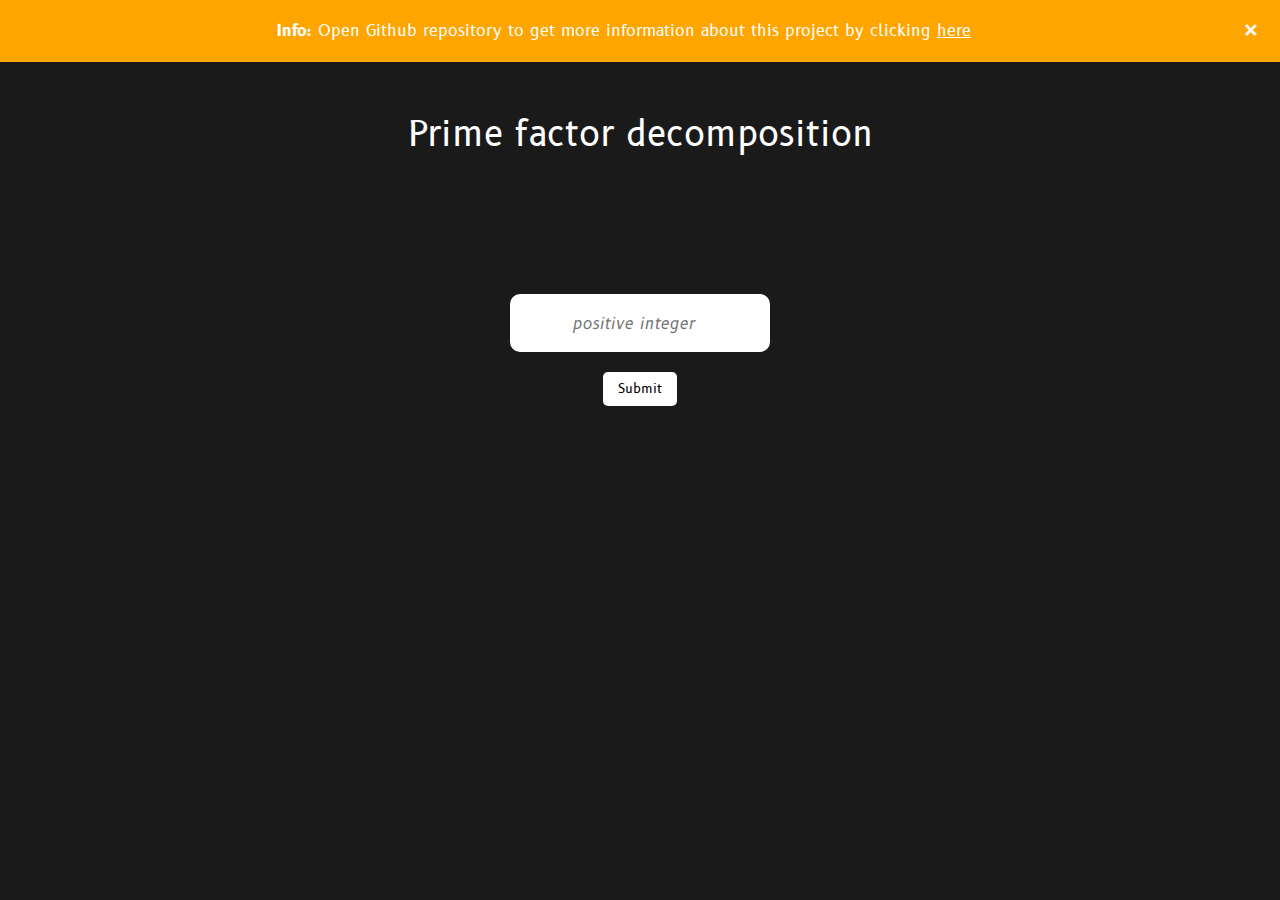
==== index.html @ 0292885f "Update index.html" ====
<!DOCTYPE html>
 <html lang="en">
 <head>
  <title> Prime Factor Decomposition | Calculator </title>
  <meta charset="utf-8"/>
  <meta name="author" content="Thomas Giudici"/>
  <meta name="viewport" content="width=device-width, initial-scale=1"/>
  <link href="https://fonts.googleapis.com/css2?family=B612&display=swap" rel="stylesheet"/>
  <link rel="stylesheet" href="style.css"/>
 </head>

 <body>
  <div class="alert">
   <span class="closeAlert" onclick="this.parentElement.style.display='none'"> &times </span>
   <b> Info: </b> Open Github repository to get more information about this project by clicking
   <a style="color:white" rel="noopener" href="https://github.com/helloworld-html/PrimeFactorDecomposition" target="_blank"> here </a>
  </div>

  <h1> Prime factor decomposition </h1>
  <input type= "number" min= "0" placeholder= "positive integer">
  <button onclick= "Input()"> Submit </button>
  <h2> </h2>
  <p id="result"> </p>

  <script src="script.js"> </script>

 </body>
 </html>
---- style.css ----
* { font-family: 'B612', sans-serif }

body {
background-color: #1a1a1a;
animation: fade 3s;
color: white;
margin: 0px;
user-select: none; }

/*scrollbar*/
::-webkit-scrollbar {width: 10px}
::-webkit-scrollbar-track {background: #1a1a1a}
::-webkit-scrollbar-thumb {background: #888; border-radius: 7px}
::-webkit-scrollbar-thumb:hover {background: white}

.alert {
animation: alert-animation 13s infinite;
padding: 20px;
text-align: center;
margin: 0px;
background-color: orange;
color: white; }

.closeAlert {
margin-left: 15px;
color: white;
font-weight: bold;
float: right;
font-size: 22px;
line-height: 20px;
cursor: pointer;
transition: 0.5s; }

.closeAlert:hover {color: black}

h1 {
font-weight: normal;
margin-top: 50px;
font-size: 220%;
text-align: center; }

input {
margin-top: 15vh;
text-align: center;
border: none;
display: block;
padding: 15px 30px 15px 30px;
font-size: 20px;
border-radius: 10px;
margin-left: auto;
margin-right: auto;
width: 200px; }

input:hover { filter: drop-shadow(0px 0px 10px white) }

input::placeholder { font-style: italic; font-size: 16px }

button {
cursor: pointer;
border: none;
background-color: white;
margin-left: auto;
margin-right: auto;
margin-top: 20px;
display: block;
padding: 8px 15px 8px 15px;
border-radius: 5px;
font-size: 13px; }

button:hover { filter: drop-shadow(0px 0px 10px white) }

h2 {
text-align: center;
font-style: italic;
font-weight: lighter;
margin-top: 35px; }

#result {
text-align: center;
font-size: 25px; }

@media screen and (max-width: 500px) {
.alert { padding: 10px; font-size: 11px }
.closeAlert { margin-left: 15px; font-size: 15px; line-height: 25px }
h1 { margin-top: 50px; font-size: 180% }
input {
margin-top: 10vh;
padding: 14px 25px 14px 25px;
font-size: 15px;
border-radius: 7px;
width: 150px; }
button {
margin-top: 20px;
padding: 7px 13px 7px 13px;
border-radius: 5px;
font-size: 10px; }
h2 { margin-top: 35px; font-size: 20px }
#result { font-size: 18px }}

@keyframes fade {
from { opacity: 0 }
to { opacity: 1 }}

@keyframes alert-animation {
0% { background-color: orange }
50% { background-color: coral }
100% { background-color: #ff4d4d }}
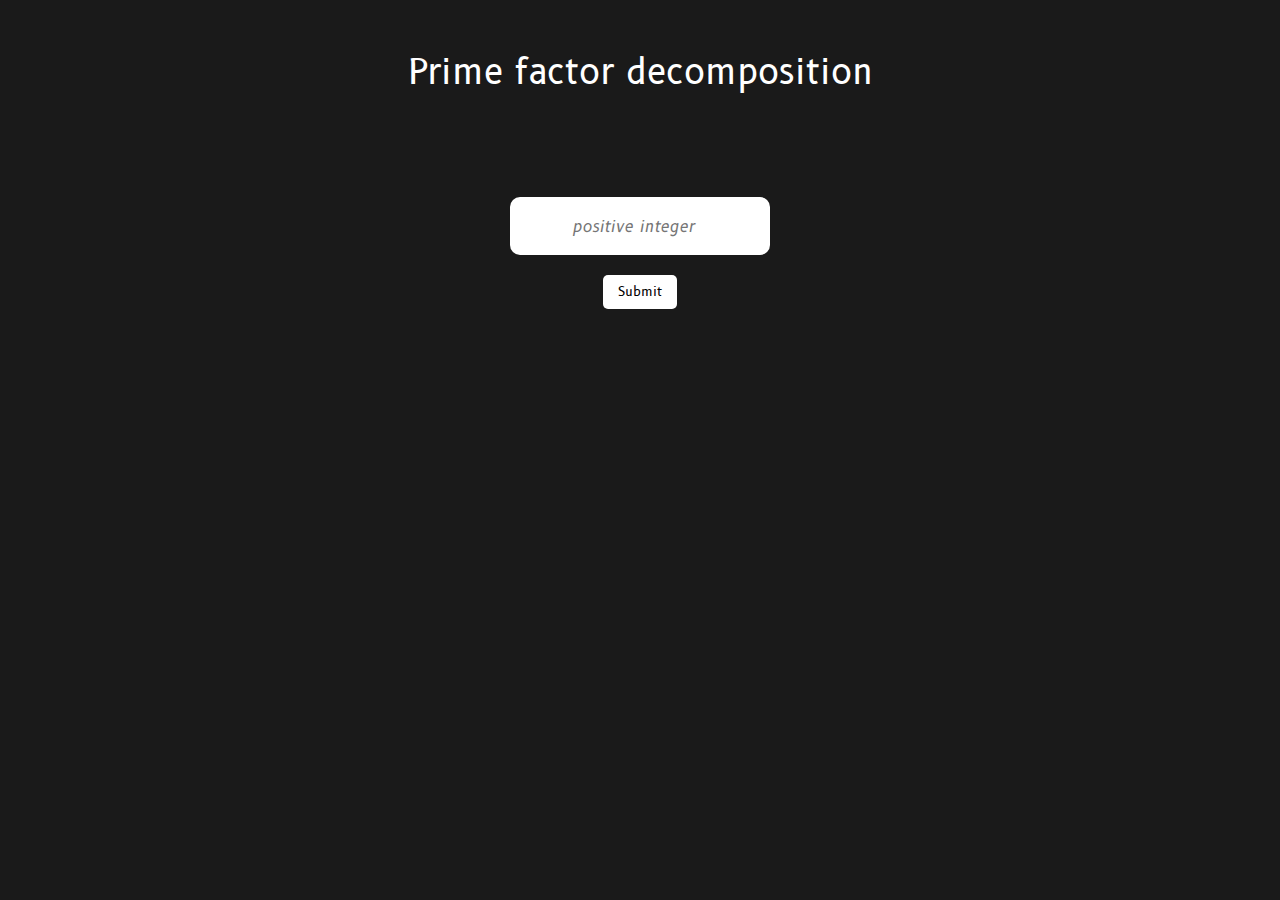
==== commit 919d1dba: "Updated calculator" ====
--- a/index.html
+++ b/index.html
@@ -10,12 +10,6 @@
  </head>
 
  <body>
-  <div class="alert">
-   <span class="closeAlert" onclick="this.parentElement.style.display='none'"> &times </span>
-   <b> Info: </b> Open Github repository to get more information about this project by clicking
-   <a style="color:white" rel="noopener" href="https://github.com/helloworld-html/PrimeFactorDecomposition" target="_blank"> here </a>
-  </div>
-
   <h1> Prime factor decomposition </h1>
   <input type= "number" min= "0" placeholder= "positive integer">
   <button onclick= "Input()"> Submit </button>
--- a/style.css
+++ b/style.css
@@ -13,26 +13,6 @@
 ::-webkit-scrollbar-thumb {background: #888; border-radius: 7px}
 ::-webkit-scrollbar-thumb:hover {background: white}
 
-.alert {
-animation: alert-animation 13s infinite;
-padding: 20px;
-text-align: center;
-margin: 0px;
-background-color: orange;
-color: white; }
-
-.closeAlert {
-margin-left: 15px;
-color: white;
-font-weight: bold;
-float: right;
-font-size: 22px;
-line-height: 20px;
-cursor: pointer;
-transition: 0.5s; }
-
-.closeAlert:hover {color: black}
-
 h1 {
 font-weight: normal;
 margin-top: 50px;
@@ -40,7 +20,7 @@
 text-align: center; }
 
 input {
-margin-top: 15vh;
+margin-top: 100px;
 text-align: center;
 border: none;
 display: block;
@@ -80,11 +60,9 @@
 font-size: 25px; }
 
 @media screen and (max-width: 500px) {
-.alert { padding: 10px; font-size: 11px }
-.closeAlert { margin-left: 15px; font-size: 15px; line-height: 25px }
 h1 { margin-top: 50px; font-size: 180% }
 input {
-margin-top: 10vh;
+margin-top: 75px;
 padding: 14px 25px 14px 25px;
 font-size: 15px;
 border-radius: 7px;
@@ -94,7 +72,11 @@
 padding: 7px 13px 7px 13px;
 border-radius: 5px;
 font-size: 10px; }
-h2 { margin-top: 35px; font-size: 20px }
+h2 {
+margin-top: 35px;
+font-size: 20px;
+padding-left: 20px;
+padding-right: 20px; }
 #result { font-size: 18px }}
 
 @keyframes fade {
